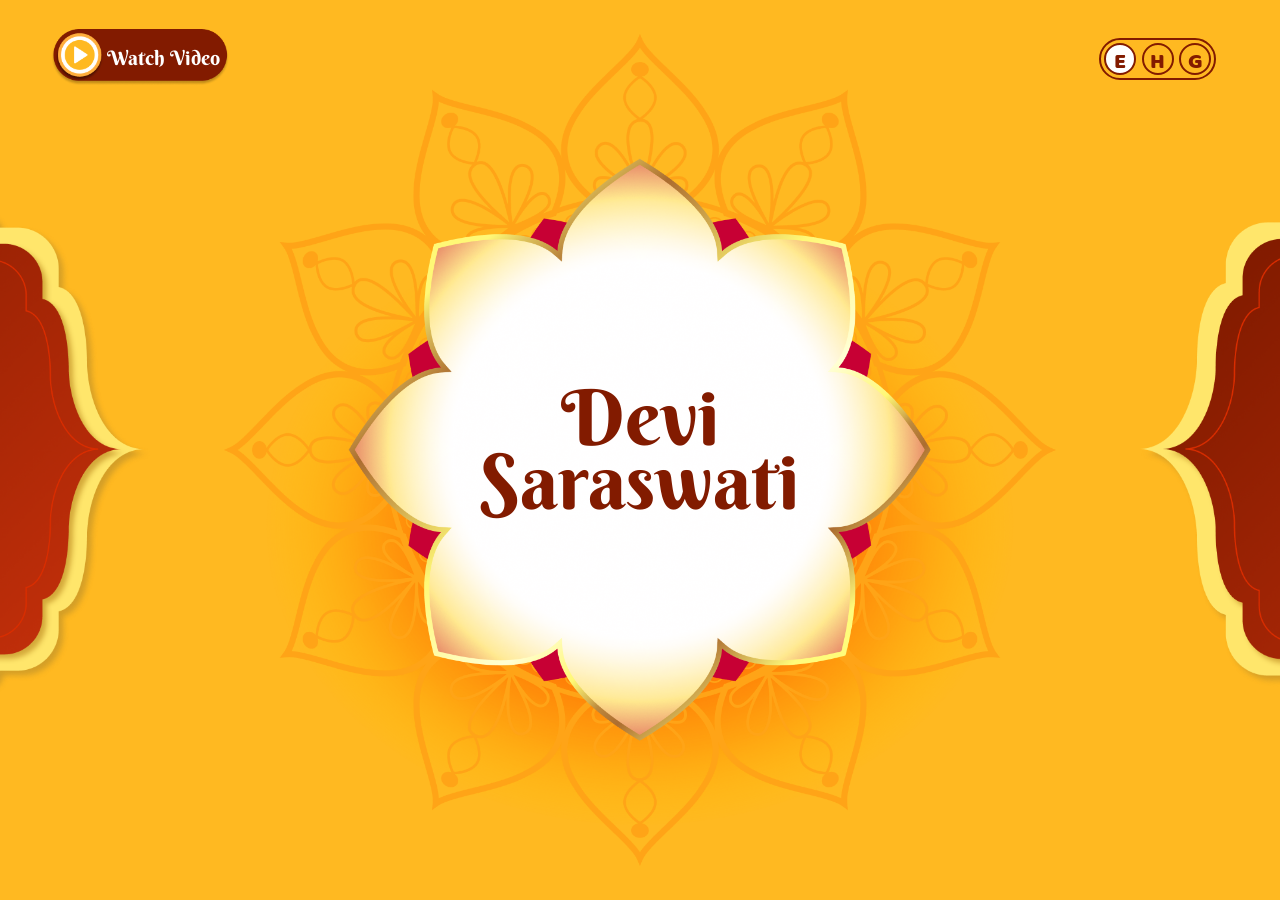
==== index.html @ 17d60171 "." ====
<!doctype html>
<html lang="en">
  <head>
    <meta charset="UTF-8" />

    <script>
      // Keep the completed entrance transition when returning to this page.
      // This runs before the page is drawn, so the transition does not flash
      // or restart while coming back from a topic page.
      const INDEX_TRANSITION_KEY =
        "deviSaraswatiIndexTransitionCompleted";

      if (
        localStorage.getItem(
          INDEX_TRANSITION_KEY,
        ) === "true"
      ) {
        document.documentElement.classList.add(
          "restore-index-transition",
        );
      }
    </script>

    <style>
      /* Show every entrance animation in its final state on a return visit. */
      .restore-index-transition *,
      .restore-index-transition *::before,
      .restore-index-transition *::after {
        animation-duration: 0.001s !important;
        animation-delay: -999s !important;
        transition-duration: 0s !important;
        transition-delay: 0s !important;
      }
    </style>

    <meta
      name="viewport"
      content="width=device-width, initial-scale=1.0"
    />

    <title data-lang-key="title"></title>

    <link
      rel="stylesheet"
      href="./assets/css/style.css"
    />
  </head>

  <body class="page-fade">
    <div class="page-content">
      <!-- Main video play button -->
      <div
        class="video-play-btn"
        id="videoPlayBtn"
      >
        <span data-lang-key="start"></span>
      </div>

      <!-- Home button -->
      <div class="home-button home-btn">
        <img
          src="./assets/images/home-btn.png"
          alt="Home"
        />
      </div>

      <!-- Page title -->
      
      <!-- Language buttons -->
      <div class="language-container">
        <div class="english-button active">
          E
        </div>

        <div class="hindi-button">
          H
        </div>

        <div class="gujrati-button">
          G
        </div>
      </div>

      <!-- Left decoration -->
      <div class="left-design">
        <img
          src="./assets/images/Group 1.png"
          alt=""
        />
      </div>

      <!-- Right decoration -->
      <div class="right-design">
        <img
          src="./assets/images/Group 2.png"
          alt=""
        />
      </div>

      <!-- Center content -->
      <div class="center">
        <div class="mandala">
          <img
            src="./assets/images/mandala.png"
            alt=""
          />
        </div>

        <div class="flower">
          <img
            src="./assets/images/design 1.png"
            alt=""
          />
        </div>

        <div class="shadow">
          <img
            src="./assets/images/shadow.png"
            alt=""
          />
        </div>

        <div class="devi-img">
          <img
            src="./assets/images/devi_ 1.png"
            alt="Devi Saraswati"
          />
        </div>

        <span data-lang-key="title"></span>
      </div>

      <!-- Topics -->
      <div class="topics">
        <a
          href="who-is-devi-saraswati.html?section=1"
          class="topic-1 topic"
        >
          <img
            src="./assets/images/Group 1321314345.png"
            alt=""
          />

          <span data-lang-key="topic-1"></span>
        </a>

        <a
          href="who-is-devi-saraswati.html?section=2"
          class="topic-2 topic"
        >
          <img
            src="./assets/images/Group 1321314345.png"
            alt=""
          />

          <span data-lang-key="topic-2"></span>
        </a>

        <a
          href="who-is-devi-saraswati.html?section=3"
          class="topic-3 topic"
        >
          <img
            src="./assets/images/Group 1321314345.png"
            alt=""
          />

          <span data-lang-key="topic-3"></span>
        </a>
      </div>
    </div>

    <!-- Video popup -->
    <div
      class="video-overlay"
      id="videoOverlay"
    >
      <div
        class="video-box"
        id="videoBox"
      >
        <!-- Close button -->
        <button
          class="close-video"
          id="closeVideo"
          type="button"
          aria-label="Close video"
        >
          <img
            src="./assets/images/close-btn.png"
            alt="Close"
          />
        </button>

        <!--
          MP4 is recommended because browsers may not
          properly support MKV files.

          Convert:
          He Sharde Maa.mkv
          into:
          He Sharde Maa.mp4
        -->
        <video
          id="popupVideo"
          loop
          preload="metadata"
          playsinline
          controls
        >
          <source
            src="./assets/videos/He Sharde Maa_.mp4"
          />

          Your browser does not support the video tag.
        </video>

        <!-- Video play/pause button -->
        <!-- <button
          class="custom-video-btn"
          id="customVideoBtn"
          type="button"
          aria-label="Play or pause video"
        >
          <img
            id="videoBtnIcon"
            src="./assets/images/video-pause-btn.png"
            alt="Play"
          />
        </button> -->
      </div>
    </div>

    <script src="./assets/js/app.js"></script>

    <script>
      // ===== Video Elements =====
      const popupVideo =
        document.getElementById("popupVideo");

      const customVideoBtn =
        document.getElementById(
          "customVideoBtn",
        );

      const videoBtnIcon =
        document.getElementById(
          "videoBtnIcon",
        );

      const videoBox =
        document.getElementById("videoBox");

      const videoOverlay =
        document.getElementById(
          "videoOverlay",
        );

      const closeVideo =
        document.getElementById("closeVideo");

      const videoPlayBtn =
        document.getElementById(
          "videoPlayBtn",
        );

      const playIcon =
        "./assets/images/video-pause-btn.png";

      // Note: seeking is no longer restricted.
      // The user can freely move both forward and
      // backward through the video.

      // ===== Audio Files =====
      const englishAudio = new Audio(
        "./assets/audio/Eng.mpeg",
      );

      const hindiAudio = new Audio(
        "./assets/audio/Hin.mpeg",
      );

      const gujratiAudio = new Audio(
        "./assets/audio/Guj.mpeg",
      );

      const videoPlayAudio = new Audio(
        "./assets/audio/transition/1.mp3",
      );

      const flowerAudio = new Audio(
        "./assets/audio/transition/5.mp3",
      );

      const topicAudio = new Audio(
        "./assets/audio/topic_home-btn_back-btn/3.mp3",
      );

      const homeAudio = new Audio(
        "./assets/audio/pop.mp3",
      );

      // ===== Other Elements =====
      const englishBtn =
        document.querySelector(
          ".english-button",
        );

      const hindiBtn =
        document.querySelector(
          ".hindi-button",
        );

      const gujratiBtn =
        document.querySelector(
          ".gujrati-button",
        );

      const flower =
        document.querySelector(".flower");

      const flowerSpan =
        document.querySelector(
          ".center > span",
        );

      const topicLinks =
        document.querySelectorAll(".topic");

      const homeBtn =
        document.querySelector(".home-btn");

      // Remember that this page's entrance transition has already run.
      // Topic-page navigation does not clear this value.
      localStorage.setItem(
        INDEX_TRANSITION_KEY,
        "true",
      );

      // ===== Play Audio =====
      function playAudio(audio) {
        if (!audio) return;

        audio.pause();
        audio.currentTime = 0;

        audio
          .play()
          .catch(function (error) {
            console.log(
              "Audio play failed:",
              error,
            );
          });
      }

      // ===== Update Video State =====
      function updateVideoState() {
        if (
          !popupVideo ||
          !videoBox ||
          !videoBtnIcon
        ) {
          return;
        }

        if (popupVideo.paused) {
          videoBtnIcon.src = playIcon;
          videoBtnIcon.alt = "Play";

          videoBox.classList.remove(
            "playing",
          );
        } else {
          videoBtnIcon.alt = "Pause";

          videoBox.classList.add(
            "playing",
          );
        }
      }

      // ===== Open and Play Video =====
      function openAndPlayVideo() {
        if (
          !popupVideo ||
          !videoOverlay ||
          !videoBox
        ) {
          return;
        }

        playAudio(videoPlayAudio);

        // Support both possible CSS class names.
        videoOverlay.classList.add("show");
        videoOverlay.classList.add("active");

        videoBox.classList.add("show");
        videoBox.classList.add("active");

        popupVideo
          .play()
          .then(function () {
            updateVideoState();
          })
          .catch(function (error) {
            console.log(
              "Video play failed:",
              error,
            );

            updateVideoState();
          });
      }

      // ===== Close Video Popup =====
      function closeVideoPopup() {
        if (
          !popupVideo ||
          !videoOverlay ||
          !videoBox
        ) {
          return;
        }

        popupVideo.pause();
        popupVideo.currentTime = 0;

        videoOverlay.classList.remove(
          "show",
        );

        videoOverlay.classList.remove(
          "active",
        );

        videoBox.classList.remove("show");
        videoBox.classList.remove(
          "active",
        );

        videoBox.classList.remove(
          "playing",
        );

        updateVideoState();
      }

      // ===== Main Video Button =====
      if (videoPlayBtn) {
        videoPlayBtn.addEventListener(
          "click",
          function (event) {
            event.preventDefault();

            // Prevent another handler in app.js
            // from immediately pausing the video.
            event.stopImmediatePropagation();

            openAndPlayVideo();
          },
          true,
        );
      }

      // ===== Custom Pause Button =====
      if (customVideoBtn) {
        customVideoBtn.addEventListener(
          "click",
          function (event) {
            event.preventDefault();

            // Prevent any other click handler from
            // playing the video again.
            event.stopImmediatePropagation();

            if (!popupVideo) return;

            popupVideo.pause();
            updateVideoState();
          },
          true,
        );
      }

      // ===== Video Events =====
      if (popupVideo) {
        // Clicking the playing video pauses it.
        popupVideo.addEventListener(
          "click",
          function () {
            if (!popupVideo.paused) {
              popupVideo.pause();
            }
          },
        );

        popupVideo.addEventListener(
          "play",
          updateVideoState,
        );

        popupVideo.addEventListener(
          "pause",
          updateVideoState,
        );

        popupVideo.addEventListener(
          "ended",
          updateVideoState,
        );

        popupVideo.addEventListener(
          "error",
          function () {
            console.error(
              "The video could not be loaded. Check the file path and video format.",
            );
          },
        );
      }

      // ===== Close Video Button =====
      if (closeVideo) {
        closeVideo.addEventListener(
          "click",
          function (event) {
            event.preventDefault();
            event.stopPropagation();

            closeVideoPopup();
          },
        );
      }

      // Close the popup by clicking outside
      // the video box.
      if (videoOverlay) {
        videoOverlay.addEventListener(
          "click",
          function (event) {
            if (
              event.target === videoOverlay
            ) {
              closeVideoPopup();
            }
          },
        );
      }

      // ===== Language Audio =====
      if (englishBtn) {
        englishBtn.addEventListener(
          "click",
          function () {
            playAudio(englishAudio);
          },
        );
      }

      if (hindiBtn) {
        hindiBtn.addEventListener(
          "click",
          function () {
            playAudio(hindiAudio);
          },
        );
      }

      if (gujratiBtn) {
        gujratiBtn.addEventListener(
          "click",
          function () {
            playAudio(gujratiAudio);
          },
        );
      }

      // ===== Flower Audio =====
      if (flower) {
        flower.style.cursor = "pointer";

        flower.addEventListener(
          "click",
          function () {
            playAudio(flowerAudio);
          },
        );
      }

      if (flowerSpan) {
        flowerSpan.style.cursor =
          "pointer";

        flowerSpan.addEventListener(
          "click",
          function () {
            playAudio(flowerAudio);
          },
        );
      }

      // ===== Home Button =====
      if (homeBtn) {
        homeBtn.style.cursor = "pointer";

        homeBtn.addEventListener(
          "click",
          function (event) {
            event.preventDefault();

            // Only this page's home button resets the saved transition.
            localStorage.removeItem(
              INDEX_TRANSITION_KEY,
            );

            playAudio(homeAudio);

            setTimeout(function () {
              window.location.href =
                "index.html";
            }, 500);
          },
        );
      }

      // ===== Topic Links =====
      topicLinks.forEach(function (topic) {
        topic.addEventListener(
          "click",
          function (event) {
            event.preventDefault();

            const pageLink =
              topic.getAttribute("href");

            playAudio(topicAudio);

            setTimeout(function () {
              window.location.href =
                pageLink;
            }, 800);
          },
        );
      });

      updateVideoState();
    </script>
  </body>
</html>
---- assets/css/style.css ----
@font-face {
  font-family: "BalooRegular";
  src: url("../../fonts/Baloo Regular 400.ttf") format("truetype");
  font-weight: 400;
  font-style: normal;
  font-display: swap;
}

@font-face {
  font-family: "BerkshireSwash";
  src: url("../../fonts/BerkshireSwash-Regular.ttf") format("truetype");
  font-weight: 400;
  font-style: normal;
}

@font-face {
  font-family: "ITFDevanagari";
  src: url("../../fonts/ITFDevanagari.ttc") format("truetype");
  font-weight: 700!important;
  font-style: normal;
  font-display: swap;
}

@font-face {
  font-family: "NotoSansGujaratiRegular";
  src: url("../../fonts/NotoSansGujarati-Regular.ttf") format("truetype");
  font-weight: 700!important;
  font-style: normal;
  font-display: swap;
}

body[data-lang="hi"] {
  font-family: "ITFDevanagari"!important;
  font-weight: 700;
}

body[data-lang="gu"] {
  font-family: "NotoSansGujaratiRegular"!important;
  font-weight: 700;
}

*::before,
*::after {
  box-sizing: border-box;
  margin: 0;
  padding: 0;
}

html,
body {
  margin: 0;
  padding: 0;
  width: 100%;
  height: 100%;

}

body {
  width: 100vw !important;
  height: 100%;
  background-image: url("../images/background.png");
  background-size: cover;
  background-repeat: no-repeat;
  background-position: center;
  background-attachment: fixed;
  overflow-x: hidden;
}

.video-play-btn {
  position: fixed;
  top: 2vw;
  left: 4vw;
  width: 14vw;
  height: 5vw;
  display: flex;
  align-items: center;
  justify-content: space-around;
  background-color: transparent;
background-image: url("./../images/watch.png");
background-position: center;
background-repeat: no-repeat;
background-size: contain;
  cursor: pointer;
  pointer-events: auto;
  z-index: 1000;
  opacity: 1;
  transition: opacity 1.2s ease;
  gap:1vw;
}

.video-play-btn span {
  font-weight: 400;
  font-family: "BerkshireSwash";
  color: #ffffff;
  font-size: 1.6vw;
  text-align: center;
  width: 100%;
  text-align: end;
  padding-right: 0.8vw;
}

body[data-lang="hi"] .video-play-btn span{
  font-size: 2vw!important;
}


.page-content {
  /* position: relative; */
  width: 100vw;
  height: 55vw;
  transition: filter 0.4s ease;
  overflow-x: hidden;
}

.page-content.blur {
  filter: blur(0.4vw);
}

/* overlay */
.video-overlay {
  position: fixed;
  inset: 0;
  background: rgba(0, 0, 0, 0.35);
  display: flex;
  justify-content: center;
  align-items: center;
  opacity: 0;
  visibility: hidden;
  transition: opacity 0.35s ease, visibility 0.35s ease;
  z-index: 999;
}

.video-overlay.show {
  opacity: 1;
  visibility: visible;
}

.video-box {
  position: relative;
  width: 65vw;
  max-width: 90vw;
  border-radius: 1vw;
  overflow: visible;
  transform: scale(0.8);
  transition: transform 0.35s ease;
  background: transparent;
  border-radius: 2vw;
}

.video-overlay.show .video-box {
  transform: scale(1);
}

.video-box video {
  width: 100%;
  height: auto;
  display: block;
  border-radius: 2vw;
  border: 0.3vw solid #821B00;
}

#popupVideo {
  display: block;
  width: 100%;
  height: auto;
  cursor: pointer;
}

.custom-video-btn {
  position: absolute;
  left: 50%;
  top: 50%;
  transform: translate(-50%, -50%);
  z-index: 20;
  border: none;
  background: transparent;
  padding: 0;
  cursor: pointer;
  opacity: 1;
  visibility: visible;
  pointer-events: auto;
  transition: opacity 0.25s ease, transform 0.2s ease, visibility 0.25s ease;
}

.custom-video-btn img {
  display: block;
  width: 4vw;
  height: 4vw;
  object-fit: contain;
}

.custom-video-btn:hover {
  transform: translate(-50%, -50%) scale(1.08);
}

/* when playing, hide the button */
.video-box.playing .custom-video-btn {
  opacity: 0;
  visibility: hidden;
  pointer-events: none;
}

.close-video {
  position: absolute;
  top: 0;
  right: -4vw;
  width: 2.8vw;
  height: 2.8vw;
  display: flex;
  align-items: center;
  justify-content: center;
  border: none;
  border-radius: 50vw;
  background: #821B00;
  cursor: pointer;
  z-index: 10;
}

.close-video img {
  width: 40%;
  object-fit: contain;
  display: block;
}

.home-btn {
  position: fixed;
  top: 3vw;
  left: 4vw;
  width: 3.5vw;
  z-index: 2;
  opacity: 0;
  transition: opacity 0.2s ease, transform 0.2s ease;
}

.home-btn:hover {
  opacity: 1;
  transform: scale(1.15);
}

.home-btn img {
  width: 100%;
}

.page-content.design-animate .video-play-btn,
.page-content.restored-stage-1 .video-play-btn,
.page-content.restored-stage-2 .video-play-btn {
  opacity: 0;
  pointer-events: none;
}

.page-content.design-animate .home-btn,
.page-content.restored-stage-1 .home-btn,
.page-content.restored-stage-2 .home-btn {
  opacity: 1;
}

.page-title {
  position: absolute;
  width: 35vw;
  height: auto;
  z-index: 10000;
  top: 2.5vw;
  left: 50%;
  transform: translate(-50%, 3%);
  opacity: 0;
  transition: opacity 3s ease;
}

.page-title img {
  width: 100%;
  object-fit: contain;
}

.page-title span {
  position: fixed;
  top: 40%;
  left: 50%;
  transform: translate(-50%, -50%);
  width: 40vw;
  text-align: center;
  font-size: 2vw;
  color: #821B00;
  font-weight: 700;
  font-family: "BerkshireSwash";
}


body[data-lang="gu"] .page-title span {
  font-size: 1.7vw!important;
    font-family: "NotoSansGujaratiRegular"!important;
    font-weight: bolder!important;
}

body[data-lang="hi"] .page-title span{
   font-size: 2vw!important;
    font-family:"NotoSansGujaratiRegular"!important;
    font-weight: bolder!important;
}


body[data-lang="gu"] .inner-container .swiper-content{
    font-family: "NotoSansGujaratiRegular"!important;
  font-size: 2.5vw!important;
  font-weight: bolder!important;
}

/* Hindi translated text */
body[data-lang="hi"] [data-lang-key],
body[data-lang="hi"] .page-title span,
body[data-lang="hi"] .center span,
body[data-lang="hi"] .topic span,
body[data-lang="hi"] .video-play-btn span,
body[data-lang="hi"] .pranam-link span {
  font-family: "ITFDevanagari", sans-serif !important;
  font-weight: 700;
}

/* Gujarati translated text */
body[data-lang="gu"] [data-lang-key],
body[data-lang="gu"] .page-title span,
body[data-lang="gu"] .center span,
body[data-lang="gu"] .topic span,
body[data-lang="gu"] .video-play-btn span,
body[data-lang="gu"] .pranam-link span {
  font-family: "NotoSansGujarati", sans-serif !important;
  font-weight: 400;
}

body[data-lang="gu"] .center span{
  line-height: 8vw!important;
  font-size: 5vw!important;
  white-space:nowrap;
  font-weight: bolder!important;
}

body[data-lang="hi"] .center span{
  line-height: 8vw!important;
}


.page-content.design-animate .page-title,
.page-content.restored-stage-1 .page-title,
.page-content.restored-stage-2 .page-title {
  opacity: 1;
}

.language-container {
  position: fixed;
  top: 3vw;
  right: 5vw;
  display: flex;
  width: 8.4vw;
  padding: 0.2vw;
  height: auto;
  justify-content: space-between;
  align-items: center;
  font-family: "BalooRegular";
  border: 0.2vw solid #821B00;
  border-radius: 50vw;
  pointer-events: auto;
  z-index: 1000;
}

.language-container div {
  width: 2.2vw;
  height: 2.2vw;
  font-size: 1.7vw;
  text-align: center;
  border: 0.2vw solid #821B00;
  background: transparent;
  color: #821B00;
  cursor: pointer;

  border-radius: 50%;
  font-family: "BalooRegular", sans-serif;
  background: radial-gradient(circle at center, white 50%, transparent 51%);
  background-size: 0% 0%;
  background-repeat: no-repeat;
  background-position: center;

  transition: background-size 0.35s ease;
}

.language-container div:hover {
  background-size: 200% 200%;
}

.language-container div.active {
  background-size: 200% 200%;
}

.left-design,
.right-design {
  position: absolute;
  top: 50%;
  width: 20vw;
  height: auto;
  transform: translateY(-50%);
  transition: transform 1.2s ease;
  transform-origin: center center;
}

.page-content.design-animate .left-design,
.page-content.restored-stage-1 .left-design,
.page-content.restored-stage-2 .left-design {
  transform: translateY(-50%) translateX(-15vw);
}

.page-content.design-animate .right-design,
.page-content.restored-stage-1 .right-design {
  transform: translateY(-50%) translateX(15vw);
}

.page-content.topic-show .right-design,
.page-content.restored-stage-2 .right-design {
  transform: translateY(-50%) translateX(0);
}


.right-design {
  right: 0vw;
}

.left-design {
  left: 0vw;
}

.right-design img,
.left-design img {
  width: 100%;
  display: block;
}

.center,
.center * {
  cursor: pointer;
}

.center {
  width: 65vw;
  height: 100%;
  position: absolute;
  top: 50%;
  left: 50%;
  transform: translate(-50%, -50%) scale(1);
  transition: left 1.2s ease, transform 1.2s ease;
}

.page-content.topic-show .center,
.page-content.restored-stage-2 .center {
  left: 25%;
  top: 50%;
  transform: translate(-50%, -50%) scale(0.7);
}

.mandala {
  width: 100%;
  height: auto;
  position: relative;
  top: 50%;
  left: 50%;
  transform: translate(-50%, -50%);
  z-index: 20;
}

.mandala img {
  width: 100%;
  height: auto;
  display: block;
  object-fit: contain;
  transition: transform 2s ease;
  transform-origin: center center;
}

.flower {
  position: absolute;
  top: 50%;
  left: 50%;
  width: 70%;
  transform: translate(-50%, -50%);
  cursor: pointer !important;
  z-index: 25;
}

.flower img {
  width: 100%;
  height: auto;
  display: block;
  transition: transform 2s ease;
  transform-origin: center center;
  cursor: pointer;
}

.shadow {
  position: absolute;
  width: 90%;
  top: 55%;
  left: 50%;
  transform: translate(-50%, -45%);
  z-index: 1;
}

.shadow img {
  width: 100%;
}

.center span {
  position: absolute;
  top: 50%;
  left: 50%;
  transform: translate(-50%, -50%);
  width: 26vw;
  min-height: 8vw;
  display: flex;
  align-items: center;
  justify-content: center;
  font-size: 6vw;
  text-align: center;
  line-height: 5vw;
  color: #821B00;
  font-weight: 700;
  font-family: "BerkshireSwash";
  transition: opacity 1.2s ease;
  cursor: pointer;
  pointer-events: auto;
  z-index: 30;
}

.devi-img {
  position: absolute;
  top: 50%;
  left: 50%;
  width: 38%;
  transform: translate(-50%, -50%);
  opacity: 0;
  transition: opacity 1.2s ease;
  z-index: 30;
  pointer-events: none;
}

.devi-img img {
  width: 100%;
  height: auto;
  display: block;
}

.center.animate,
.center.restored-stage-1 {
  transform: translate(-50%, -50%) scale(1.4);
}

.center.animate .mandala img,
.center.restored-stage-1 .mandala img {
  transform: rotate(-180deg);
}

.center.animate .flower img,
.center.restored-stage-1 .flower img {
  transform: rotate(180deg);
}

.center.animate span,
.center.restored-stage-1 span {
  opacity: 0;
  pointer-events: none;
}

.center.animate .devi-img,
.center.restored-stage-1 .devi-img {
  opacity: 1;
}

.topics {
  position: absolute;
  top: 50%;
  right: 6%;
  transform: translateY(-50%);
  width: 50vw;
  height: 42vw;
  pointer-events: none;   /* new — let clicks fall through to .center by default */
}

.topic {
  opacity: 0;
  position: fixed;
  width: 20vw;
  height: auto;
  transform: scale(1);
  transition: transform 1s ease-out, opacity 1s ease-out;
  cursor: pointer;
  pointer-events: auto;
}

.page-content.topic-show .topics,
.page-content.restored-stage-2 .topics {
  pointer-events: auto;   /* new — re-enable once topics are shown */
}


.page-content.topic-show .topic:hover,
.page-content.restored-stage-2 .topic:hover {
  transform: translateX(0) scale(1.15);
}

.topic img {
  width: 100%;
  object-fit: contain;
  display: block;

}

.topic-1 {
  top: -2%;
  right: 5%;
}

.topic-2 {
  right: 40%;
  top: 27%;
}

.topic-3 {
  top: 54%;
  right: 5%;
}


.topic span {
  color: white;
  font-weight: 700;
  font-family: "BerkshireSwash";
  font-size: 1.8vw;
  width: 10vw;
  position: absolute;
  top: 50%;
  right: 0%;
  transform: translate(-50%, -50%);
  text-align: center;
}

body[data-lang="gu"] .topic span{
  font-size: 1.5vw!important;
  line-height: 2.4vw!important;
}



.page-content.topic-show .right-design {
  transform: translateX(0) translateY(-50%);
}


/* =========================================
   Restore state without replaying animation
   ========================================= */

html.restoring-state *,
html.restoring-state *::before,
html.restoring-state *::after {
  animation: none !important;
  transition: none !important;
}

/* first stage final state */
.center.restored-stage-1 {
  transform: translate(-50%, -50%) scale(1.4);
}

.center.restored-stage-1 .mandala img {
  transform: rotate(-180deg);
}

.center.restored-stage-1 .flower img {
  transform: rotate(180deg);
}

.center.restored-stage-1 span {
  opacity: 0;
  pointer-events: none;
}

.center.restored-stage-1 .devi-img {
  opacity: 1;
}

/* second stage final state */
.page-content.restored-stage-2 .center {
  left: 25%;
  top: 50%;
  transform: translate(-50%, -50%) scale(0.7);
}

.page-content.restored-stage-2 .right-design {
  transform: translateY(-50%) translateX(0);
}

.page-content.restored-stage-2 .topic {
  opacity: 1;
  transform: translateX(0);
}

/* first stage layout state which should persist too */
.page-content.restored-stage-1 .video-play-btn {
  opacity: 0;
  pointer-events: none;
}

.page-content.restored-stage-1 .home-btn {
  opacity: 1;
}

.page-content.restored-stage-1 .page-title {
  opacity: 1;
}

.page-content.restored-stage-1 .left-design {
  transform: translateY(-50%) translateX(-15vw);
}

.page-content.restored-stage-1 .right-design {
  transform: translateY(-50%) translateX(15vw);
}

/* if second stage is active, override right side back to origin */
.page-content.restored-stage-2 .right-design {
  transform: translateY(-50%) translateX(0);
}

.container {
  position: relative;
  width: 100%;
  padding: 1vw;
  height: 50vw;
  position: relative;
  display: flex;
}

.left-container,
.right-container {
  position: relative;
  width: 50%;
  height: auto;
}

.right-container {
  display: flex;
  align-items: center;
  padding: 1vw;
}

.left-inner-container {
  width: 90%;
}

.left-container .mandala-img {
  width: 100%;
  height: auto;
  object-fit: contain;
  position: absolute;
  top: 50%;
  left: 50%;
  transform: translate(-50%, -50%);
}

.left-container .mandala-shadow {
  margin-top: 13vw;
  margin-left: 2vw;
  width: 100%;
  object-fit: contain;
  z-index: 5;
}

.gif-box {
  position: absolute;
  top: 50%;
  left: 50%;
  transform: translate(-50%, -50%);
  width: 50vw;
  height: auto;
  margin-left: 1vw;
}

.gif-frame {
  position: relative;
  display: block;
  width: 100%;
  height: auto;
  z-index: 2;
  pointer-events: none;
}

.left-container .mask {
  position: absolute;
  top: 50%;
  left: 55%;
  width: 60%;
  height: 100%;
  transform: translate(-63%, -50%);
  z-index: 20;
  overflow: hidden;

  -webkit-mask-image: url("../images/mask-box.png");
  -webkit-mask-repeat: no-repeat;
  -webkit-mask-position: center;
  -webkit-mask-size: contain;

  mask-image: url("../images/mask-box.png");
  mask-repeat: no-repeat;
  mask-position: center;
  mask-size: contain;
}

.mask-image {
  position: absolute;
  top: 50%;
  left: 50%;
  width: 100%;
  height: 100%;
  object-fit: contain;
  transform: translate(-50%, -50%);
  z-index: 4;
  display: block;
}

.prev-btn {
  position: absolute;
  bottom: 5%;
  left: 46%;
  transform: translateX(-50%);
  width: 2.5vw;
  height: 2.5vw;
  border-radius: 50%;
  background-color: #821B00;
  display: flex;
  justify-content: center;
  align-items: center;
  transform: scale(0.8);
  transition: transform 0.35s ease;
}

.prev-btn img {
  width: 50%;
  object-fit: contain;
  display: block;
}

.prev-btn:hover {
  background-color: white;
  transform: scale(1.01);
}

.inner-container {
  width: 80%;
  height: auto;
  display: flex;
  flex-direction: column;
}

.inner-container img {
  width: 40%;
  display: block;
  margin: 0 auto;
}

.inner-container .swiper-content {
  width: 65%;
  display: block !important;
  margin: 0 auto;
  padding: 1.5vw;
  font-family: "BerkshireSwash";
  font-size: 2.5vw;
  line-height: 3.5vw;
  text-align: center;
  color: #821B00;
  overflow: hidden;
  transition: height 0.5s ease;
  height: auto;
}

.inner-container .swiper-content.content-animate {
  animation: contentFade 0.4s ease;
}

@keyframes contentFade {
  from {
    opacity: 0;
    transform: translateY(0.8vw);
  }

  to {
    opacity: 1;
    transform: translateY(0);
  }
}

.navigation-btn {
  position: absolute;
  top: 50%;
  right: -20%;
  transform: translateY(-50%);
  width: 40%;
  height: 10vw;
  display: flex;
  flex-direction: column;
  justify-content: space-between;
}

.navigation-btn .next-btn-1,
.navigation-btn .prev-btn-1 {
  width: 2.5vw;
  height: 2.5vw;
  background-color: #821B00;
  display: flex;
  justify-content: center;
  border-radius: 50vw;
}

.next-btn-1 {
  opacity: 1;
  visibility: visible;
  pointer-events: auto;
  transition:
    opacity 0.3s ease,
    visibility 0.3s ease;
}

.next-btn-1.hide {
  opacity: 0;
  visibility: hidden;
  pointer-events: none;
}

.next-btn-1 img,
.prev-btn-1 img {
  width: 30%;
  height: auto;
  object-fit: contain;
}

.next-btn-1:hover,
.prev-btn-1:hover {
  background-color: white;
}

.back-btn {
  position: absolute;
  top: 4%;
  left: 4%;
  width: 3vw;
  height: 3vw;
  border-radius: 50vw;
  background-color: #821B00;
  display: flex;
  justify-content: center;
  align-items: center;
  transform: scale(1);
  transition: transform 0.2s ease, background-color 0.2s ease;
  cursor: pointer;
  z-index: 2000;
  pointer-events: auto;
}

.back-btn img {
  width: 50%;
  object-fit: contain;
  display: block;
  pointer-events: none;
}

.back-btn:hover {
  transform: scale(1.1);
  background-color: white;
}

.wheel {
  position: absolute;
  width: 45vw;
  height: auto;
  top: 50%;
  transform: translateY(-50%);
}

.wheel img {
  width: 100%;
}

.left-wheel {
  left: -24%;
}

.right-wheel {
  right: -24%;
}

.pranam-container {
  position: absolute;
  width: 45vw;
  height: auto;
  top: 50% !important;
  left: 50% !important;
  transform: translate(-50%, -50%);
}

.pranam-container>.pranam-img {
  position: relative;
  width: 85%;
  height: auto;
  display: block;
  margin-left: auto;
  margin-right: auto;
  margin-top: 5vw;
}

.pranam-container>.pranam-img>img {
  width: 100%;
}

.pranam-video{
  position: absolute;
  left: 51%;
  top: 48.5%;
  transform: translate(-50%,-50%);
  width: 28vw;
  height: 28vw;
  border-radius: 50%;
  background-color: white;
}

.pranam-video video{
  width: 100%;
  height: 100%;
  border-radius: 50%;
  object-fit: cover;
}

.pranam-img span {
  z-index: 15;
  position: absolute;
  top: 0%;
  left: 50%;
  font-size: 3.4vw;
  transform: translateX(-50%);
  font-family: "BalooRegular";
  color: #821b00;
}

.pranam-container .home-btn-1 {
  position: absolute;
  top: 88%;
  left: 35%;
  transform: translateX(-50%);
  width: 15vw;
  height: auto;
  transform: scale(1);
  transition: transform 0.2s ease;
}

.home-btn-1:hover {
  transform: scale(1.2);
}

.pranam-container .home-btn-1 img {
  width: 100%;
}

.home-btn-1 span {
  z-index: 15;
  position: absolute;
  top: 45%;
  left: 38%;
  font-size: 2.5vw;
  transform: translateY(-50%);
  font-family: "BalooRegular";
  color: #821b00;
}

body.page-fade {
  opacity: 0;
  animation: pageFadeIn 1s ease forwards;
}

body.page-fade.page-exit {
  animation: pageFadeOut 0.30s ease forwards;
}

@keyframes pageFadeIn {
  from {
    opacity: 0;
  }

  to {
    opacity: 1;
  }
}

@keyframes pageFadeOut {
  from {
    opacity: 1;
  }

  to {
    opacity: 0;
  }
}

/* =========================================
   Restore saved transition without replaying
   ========================================= */

html.restoring-state *,
html.restoring-state *::before,
html.restoring-state *::after {
  animation: none !important;
  transition: none !important;
}

/* Prevent page fade animation when returning */
html.restored-page-state body.page-fade {
  opacity: 1 !important;
  animation: none !important;
}

/* Stage 1: main design transition completed */
.page-content.restored-stage-1 .video-play-btn {
  opacity: 0;
  pointer-events: none;
}

.page-content.restored-stage-1 .home-btn {
  opacity: 1;
  pointer-events: auto;
}

.page-content.restored-stage-1 .page-title {
  opacity: 1;
}

.page-content.restored-stage-1 .left-design {
  transform: translateY(-50%) translateX(-15vw);
}

.page-content.restored-stage-1 .right-design {
  transform: translateY(-50%) translateX(15vw);
}

.center.restored-stage-1 {
  transform: translate(-50%, -50%) scale(1.4);
}

.center.restored-stage-1 .mandala img {
  transform: rotate(-180deg);
}

.center.restored-stage-1 .flower img {
  transform: rotate(180deg);
}

.center.restored-stage-1 span {
  opacity: 0;
  pointer-events: none;
}

.center.restored-stage-1 .devi-img {
  opacity: 1;
}

/* Stage 2: topics displayed */
.page-content.restored-stage-2 .center {
  left: 25%;
  top: 50%;
  transform: translate(-50%, -50%) scale(0.7);
}

.page-content.restored-stage-2 .right-design {
  transform: translateY(-50%) translateX(0);
}

.page-content.restored-stage-2 .topics {
  pointer-events: auto;
}

.page-content.restored-stage-2 .topic {
  opacity: 1;
  transform: translateX(0);
  pointer-events: auto;
}

.page-content.restored-stage-2 .topic:hover {
  transform: translateX(0) scale(1.15);
}
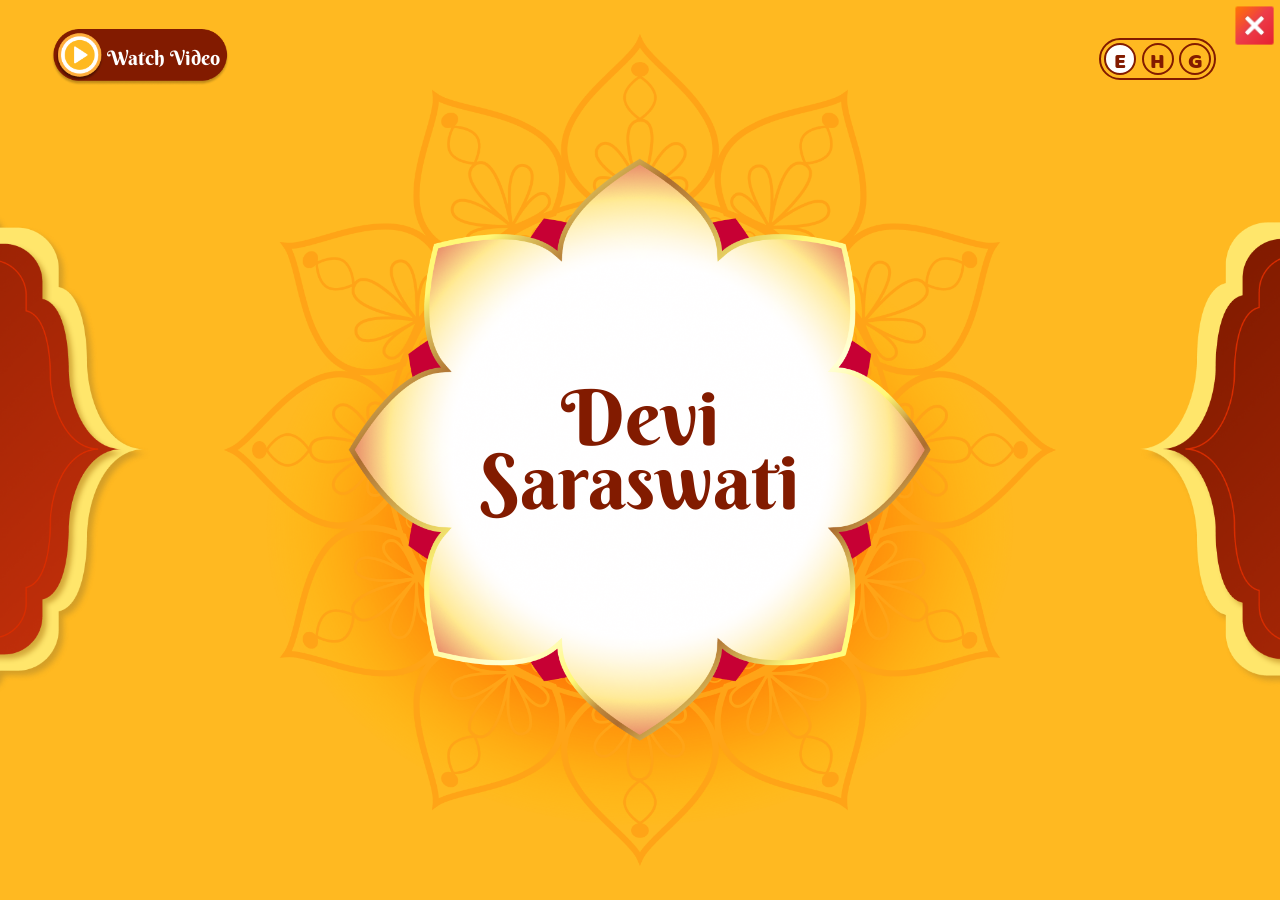
==== commit 1786e32f: "." ====
--- a/index.html
+++ b/index.html
@@ -44,6 +44,384 @@
       rel="stylesheet"
       href="./assets/css/style.css"
     />
+
+    <!-- Icons for the custom video controls -->
+    <link
+      rel="stylesheet"
+      href="./fontawesome/css/all.min.css"
+    />
+
+    <style>
+      /* =========================================
+         PLAY VIDEO BUTTON
+         Moved here from assets/css/style.css.
+         The background-image path is now relative to
+         this file, not to the css folder.
+         ========================================= */
+      .video-play-btn {
+        position: fixed;
+        top: 2vw;
+        left: 4vw;
+        width: 14vw;
+        height: 5vw;
+        display: flex;
+        align-items: center;
+        justify-content: space-around;
+        background-color: transparent;
+        background-image: url("./assets/images/watch.png");
+        background-position: center;
+        background-repeat: no-repeat;
+        background-size: contain;
+        cursor: pointer;
+        pointer-events: auto;
+        z-index: 1000;
+        opacity: 1;
+        transition: opacity 1.2s ease;
+        gap: 1vw;
+      }
+
+      .video-play-btn span {
+        font-weight: 400;
+        font-family: "BerkshireSwash";
+        color: #ffffff;
+        font-size: 1.6vw;
+        text-align: center;
+        width: 100%;
+        text-align: end;
+        padding-right: 0.8vw;
+      }
+
+      /* Hidden once the entrance transition has run. */
+      .page-content.design-animate .video-play-btn,
+      .page-content.restored-stage-1 .video-play-btn,
+      .page-content.restored-stage-2 .video-play-btn {
+        opacity: 0;
+        pointer-events: none;
+      }
+
+      /* Hindi label */
+      body[data-lang="hi"] .video-play-btn span {
+        font-family: "ITFDevanagari", sans-serif !important;
+        font-weight: 700;
+        font-size: 2vw !important;
+      }
+
+      /* Gujarati label */
+      body[data-lang="gu"] .video-play-btn span {
+        font-family: "NotoSansGujarati", sans-serif !important;
+        font-weight: 400;
+      }
+
+      /* =========================================
+         CUSTOM VIDEO PLAYER
+         Change --player-accent to restyle in one place.
+         ========================================= */
+      :root {
+        --player-accent: #ffe137;
+        --player-accent-ink: #222222;
+      }
+
+      /* Blur the page behind the open popup. */
+      body.video-open .page-content {
+        filter: blur(0.5vw);
+        pointer-events: none;
+        user-select: none;
+      }
+
+      .video-frame {
+        position: relative;
+        width: 100%;
+        height: 100%;
+        border-radius: 0.9vw;
+        overflow: hidden;
+        background: #000;
+      }
+
+      .popup-video {
+        width: 100%;
+        height: 100%;
+        display: block;
+        object-fit: cover;
+        background: #000;
+      }
+
+      /* ---------- Center play button ---------- */
+      .video-center-play {
+        position: absolute;
+        left: 50%;
+        top: 50%;
+        width: 6vw;
+        min-width: 6vw;
+        max-width: 6vw;
+        height: 6vw;
+        border: 0.22vw solid rgba(255, 255, 255, 0.8);
+        border-radius: 50%;
+        background: rgba(0, 0, 0, 0.35);
+        color: var(--player-accent);
+        font-size: 2.2vw;
+        display: flex;
+        align-items: center;
+        justify-content: center;
+        cursor: pointer;
+        transform: translate(-50%, -50%) scale(1);
+        z-index: 4;
+        transition:
+          opacity 0.25s ease,
+          transform 0.25s ease,
+          background 0.25s ease;
+      }
+
+      .video-center-play i {
+        width: 2.2vw;
+        min-width: 2.2vw;
+        max-width: 2.2vw;
+        display: flex;
+        align-items: center;
+        justify-content: center;
+        flex: 0 0 auto;
+      }
+
+      .video-center-play.hide {
+        opacity: 0;
+        pointer-events: none;
+        transform: translate(-50%, -50%) scale(0.8);
+      }
+
+      .video-center-play:hover {
+        background: rgba(0, 0, 0, 0.55);
+        transform: translate(-50%, -50%) scale(1.08);
+      }
+
+      /* ---------- Skip toasts ---------- */
+      .seek-toast {
+        position: absolute;
+        top: 50%;
+        transform: translateY(-50%);
+        padding: 0.6vw 1.1vw;
+        border-radius: 0.6vw;
+        background: rgba(0, 0, 0, 0.55);
+        color: var(--player-accent);
+        font-size: 1.1vw;
+        font-weight: 700;
+        font-family: Arial, sans-serif;
+        opacity: 0;
+        pointer-events: none;
+        z-index: 6;
+        transition: opacity 0.2s ease;
+      }
+
+      .seek-toast.show {
+        opacity: 1;
+      }
+
+      .seek-toast.backward {
+        left: 8%;
+      }
+
+      .seek-toast.forward {
+        right: 8%;
+      }
+
+      /* ---------- Control bar ---------- */
+      .custom-controls {
+        position: absolute;
+        left: 0;
+        right: 0;
+        bottom: 0;
+        z-index: 5;
+        padding: 1vw;
+        display: flex;
+        flex-direction: column;
+        gap: 0.75vw;
+        background: linear-gradient(
+          to top,
+          rgba(0, 0, 0, 0.82),
+          rgba(0, 0, 0, 0.45),
+          rgba(0, 0, 0, 0)
+        );
+        opacity: 1;
+        transition: opacity 0.25s ease;
+      }
+
+      .video-frame.controls-hidden .custom-controls {
+        opacity: 0;
+        pointer-events: none;
+      }
+
+      .progress-wrap {
+        width: 100%;
+        display: flex;
+        align-items: center;
+        padding: 0.4vw 0;
+        cursor: pointer;
+      }
+
+      /* Free seeking in both directions. */
+      .video-progress {
+        width: 100%;
+        appearance: none;
+        -webkit-appearance: none;
+        height: 0.45vw;
+        border-radius: 5vw;
+        background: rgba(255, 255, 255, 0.35);
+        cursor: pointer;
+        overflow: hidden;
+        pointer-events: auto;
+        transition: height 0.2s ease;
+      }
+
+      .progress-wrap:hover .video-progress {
+        height: 0.65vw;
+      }
+
+      .video-progress::-webkit-slider-thumb {
+        appearance: none;
+        -webkit-appearance: none;
+        width: 1vw;
+        height: 1vw;
+        border-radius: 50%;
+        background: var(--player-accent);
+        box-shadow: -70vw 0 0 69.6vw var(--player-accent);
+        cursor: pointer;
+      }
+
+      .video-progress::-moz-range-thumb {
+        width: 1vw;
+        height: 1vw;
+        border: none;
+        border-radius: 50%;
+        background: var(--player-accent);
+        cursor: pointer;
+      }
+
+      .video-progress::-moz-range-progress {
+        height: 0.45vw;
+        border-radius: 5vw;
+        background: var(--player-accent);
+      }
+
+      .control-row {
+        width: 100%;
+        display: flex;
+        align-items: center;
+        justify-content: space-between;
+        gap: 1vw;
+      }
+
+      .control-left,
+      .control-right {
+        display: flex;
+        align-items: center;
+        gap: 0.8vw;
+      }
+
+      .control-btn {
+        width: 2.8vw;
+        min-width: 2.8vw;
+        max-width: 2.8vw;
+        height: 2.8vw;
+        border: none;
+        border-radius: 50%;
+        background: rgba(255, 255, 255, 0.18);
+        color: #ffffff;
+        font-size: 1.2vw;
+        display: flex;
+        align-items: center;
+        justify-content: center;
+        cursor: pointer;
+        transition:
+          background 0.25s ease,
+          color 0.25s ease,
+          transform 0.25s ease;
+      }
+
+      .control-btn i {
+        width: 1.4vw;
+        min-width: 1.4vw;
+        max-width: 1.4vw;
+        display: flex;
+        align-items: center;
+        justify-content: center;
+        flex: 0 0 auto;
+      }
+
+      .control-btn:hover {
+        background: var(--player-accent);
+        color: var(--player-accent-ink);
+        transform: scale(1.08);
+      }
+
+      .control-btn:focus-visible,
+      .video-center-play:focus-visible {
+        outline: 0.2vw solid var(--player-accent);
+        outline-offset: 0.2vw;
+      }
+
+      .time-text {
+        color: #ffffff;
+        font-size: 1.05vw;
+        font-weight: 700;
+        font-family: Arial, sans-serif;
+        letter-spacing: 0.05vw;
+        min-width: 8vw;
+      }
+
+      .volume-range {
+        width: 7vw;
+        appearance: none;
+        -webkit-appearance: none;
+        height: 0.4vw;
+        border-radius: 5vw;
+        background: rgba(255, 255, 255, 0.35);
+        cursor: pointer;
+      }
+
+      .volume-range::-webkit-slider-thumb {
+        appearance: none;
+        -webkit-appearance: none;
+        width: 0.9vw;
+        height: 0.9vw;
+        border-radius: 50%;
+        background: var(--player-accent);
+        cursor: pointer;
+      }
+
+      .volume-range::-moz-range-thumb {
+        width: 0.9vw;
+        height: 0.9vw;
+        border: none;
+        border-radius: 50%;
+        background: var(--player-accent);
+        cursor: pointer;
+      }
+
+      /* ---------- Fullscreen ---------- */
+      .video-box:fullscreen {
+        width: 100%;
+        height: 100%;
+        border-radius: 0;
+        padding: 0;
+        background: #000;
+      }
+
+      .video-box:fullscreen .video-frame {
+        border-radius: 0;
+      }
+
+      .video-box:fullscreen .close-video {
+        top: 1.5vw;
+        right: 1.5vw;
+      }
+
+      @media (prefers-reduced-motion: reduce) {
+        .video-center-play,
+        .control-btn,
+        .custom-controls,
+        .seek-toast {
+          transition-duration: 0.01ms;
+        }
+      }
+    </style>
   </head>
 
   <body class="page-fade">
@@ -65,7 +443,7 @@
       </div>
 
       <!-- Page title -->
-      
+
       <!-- Language buttons -->
       <div class="language-container">
         <div class="english-button active">
@@ -192,61 +570,150 @@
           />
         </button>
 
-        <!--
-          MP4 is recommended because browsers may not
-          properly support MKV files.
-
-          Convert:
-          He Sharde Maa.mkv
-          into:
-          He Sharde Maa.mp4
-        -->
-        <video
-          id="popupVideo"
-          loop
-          preload="metadata"
-          playsinline
-          controls
+        <div
+          class="video-frame"
+          id="videoFrame"
         >
-          <source
-            src="./assets/videos/He Sharde Maa_.mp4"
-          />
-
-          Your browser does not support the video tag.
-        </video>
-
-        <!-- Video play/pause button -->
-        <!-- <button
-          class="custom-video-btn"
-          id="customVideoBtn"
-          type="button"
-          aria-label="Play or pause video"
-        >
-          <img
-            id="videoBtnIcon"
-            src="./assets/images/video-pause-btn.png"
-            alt="Play"
-          />
-        </button> -->
+          <video
+            class="popup-video"
+            id="popupVideo"
+            preload="metadata"
+            playsinline
+            controlsList="nodownload noplaybackrate"
+            disablePictureInPicture
+          >
+            <source
+              src="./assets/videos/He Sharde Maa_.mp4"
+              type="video/mp4"
+            />
+
+            Your browser does not support the video tag.
+          </video>
+
+          <!-- Center play / pause -->
+          <button
+            class="video-center-play"
+            id="centerPlayBtn"
+            type="button"
+            aria-label="Play video"
+          >
+            <i class="fa-solid fa-play"></i>
+          </button>
+
+          <!-- Skip indicators -->
+          <div class="seek-toast backward">
+            -10s
+          </div>
+
+          <div class="seek-toast forward">
+            +10s
+          </div>
+
+          <!-- Control bar -->
+          <div class="custom-controls">
+            <div class="progress-wrap">
+              <input
+                class="video-progress"
+                id="videoProgress"
+                type="range"
+                min="0"
+                max="100"
+                value="0"
+                step="0.1"
+                aria-label="Seek"
+              />
+            </div>
+
+            <div class="control-row">
+              <div class="control-left">
+                <button
+                  class="control-btn rewind-btn"
+                  type="button"
+                  aria-label="Back 10 seconds"
+                >
+                  <i
+                    class="fa-solid fa-backward"
+                  ></i>
+                </button>
+
+                <button
+                  class="control-btn play-pause-btn"
+                  type="button"
+                  aria-label="Play or pause"
+                >
+                  <i
+                    class="fa-solid fa-play"
+                  ></i>
+                </button>
+
+                <button
+                  class="control-btn forward-btn"
+                  type="button"
+                  aria-label="Forward 10 seconds"
+                >
+                  <i
+                    class="fa-solid fa-forward"
+                  ></i>
+                </button>
+
+                <div class="time-text">
+                  <span class="current-time"
+                    >0:00</span
+                  >
+                  /
+                  <span class="total-time"
+                    >0:00</span
+                  >
+                </div>
+              </div>
+
+              <div class="control-right">
+                <button
+                  class="control-btn mute-btn"
+                  type="button"
+                  aria-label="Mute or unmute"
+                >
+                  <i
+                    class="fa-solid fa-volume-high"
+                  ></i>
+                </button>
+
+                <input
+                  class="volume-range"
+                  type="range"
+                  min="0"
+                  max="1"
+                  step="0.01"
+                  value="1"
+                  aria-label="Volume"
+                />
+
+                <button
+                  class="control-btn fullscreen-btn"
+                  type="button"
+                  aria-label="Toggle fullscreen"
+                >
+                  <i
+                    class="fa-solid fa-expand"
+                  ></i>
+                </button>
+              </div>
+            </div>
+          </div>
+        </div>
       </div>
     </div>
 
     <script src="./assets/js/app.js"></script>
+    <script src="./assets/js/djp.js"></script>
 
     <script>
       // ===== Video Elements =====
       const popupVideo =
         document.getElementById("popupVideo");
 
-      const customVideoBtn =
-        document.getElementById(
-          "customVideoBtn",
-        );
-
-      const videoBtnIcon =
-        document.getElementById(
-          "videoBtnIcon",
-        );
+      const videoFrame =
+        document.getElementById("videoFrame");
 
       const videoBox =
         document.getElementById("videoBox");
@@ -264,12 +731,81 @@
           "videoPlayBtn",
         );
 
-      const playIcon =
-        "./assets/images/video-pause-btn.png";
-
-      // Note: seeking is no longer restricted.
-      // The user can freely move both forward and
-      // backward through the video.
+      // ===== Player Controls =====
+      const centerPlayBtn =
+        document.getElementById(
+          "centerPlayBtn",
+        );
+
+      const playPauseBtn =
+        document.querySelector(
+          ".play-pause-btn",
+        );
+
+      const rewindBtn =
+        document.querySelector(".rewind-btn");
+
+      const forwardBtn =
+        document.querySelector(
+          ".forward-btn",
+        );
+
+      const videoProgress =
+        document.getElementById(
+          "videoProgress",
+        );
+
+      const currentTimeText =
+        document.querySelector(
+          ".current-time",
+        );
+
+      const totalTimeText =
+        document.querySelector(".total-time");
+
+      const muteBtn =
+        document.querySelector(".mute-btn");
+
+      const volumeRange =
+        document.querySelector(
+          ".volume-range",
+        );
+
+      const fullscreenBtn =
+        document.querySelector(
+          ".fullscreen-btn",
+        );
+
+      const seekToastBack =
+        document.querySelector(
+          ".seek-toast.backward",
+        );
+
+      const seekToastFwd =
+        document.querySelector(
+          ".seek-toast.forward",
+        );
+
+      const playPauseIcon =
+        playPauseBtn.querySelector("i");
+
+      const centerPlayIcon =
+        centerPlayBtn.querySelector("i");
+
+      const muteIcon =
+        muteBtn.querySelector("i");
+
+      const fullscreenIcon =
+        fullscreenBtn.querySelector("i");
+
+      // Seeking is unrestricted. The user can move
+      // freely forward and backward at any time.
+      const SKIP_SECONDS = 10;
+
+      let controlsTimer;
+      let seekToastTimer;
+      let lastVolume = 1;
+      let isSeeking = false;
 
       // ===== Audio Files =====
       const englishAudio = new Audio(
@@ -354,29 +890,62 @@
           });
       }
 
-      // ===== Update Video State =====
+      // ===== Time Formatting =====
+      function formatTime(time) {
+        if (!time || isNaN(time))
+          return "0:00";
+
+        const minutes = Math.floor(time / 60);
+        const seconds = Math.floor(time % 60);
+
+        return (
+          minutes +
+          ":" +
+          (seconds < 10 ? "0" : "") +
+          seconds
+        );
+      }
+
+      // ===== Update Play Icons =====
       function updateVideoState() {
-        if (
-          !popupVideo ||
-          !videoBox ||
-          !videoBtnIcon
-        ) {
-          return;
-        }
+        if (!popupVideo) return;
 
         if (popupVideo.paused) {
-          videoBtnIcon.src = playIcon;
-          videoBtnIcon.alt = "Play";
+          playPauseIcon.className =
+            "fa-solid fa-play";
+
+          centerPlayIcon.className =
+            "fa-solid fa-play";
+
+          centerPlayBtn.classList.remove(
+            "hide",
+          );
 
           videoBox.classList.remove(
             "playing",
           );
         } else {
-          videoBtnIcon.alt = "Pause";
-
-          videoBox.classList.add(
-            "playing",
-          );
+          playPauseIcon.className =
+            "fa-solid fa-pause";
+
+          centerPlayIcon.className =
+            "fa-solid fa-pause";
+
+          centerPlayBtn.classList.add("hide");
+
+          videoBox.classList.add("playing");
+        }
+      }
+
+      function togglePlay() {
+        if (!popupVideo) return;
+
+        if (popupVideo.paused) {
+          popupVideo
+            .play()
+            .catch(function () {});
+        } else {
+          popupVideo.pause();
         }
       }
 
@@ -392,12 +961,29 @@
 
         playAudio(videoPlayAudio);
 
+        document.body.classList.add(
+          "video-open",
+        );
+
         // Support both possible CSS class names.
         videoOverlay.classList.add("show");
         videoOverlay.classList.add("active");
 
         videoBox.classList.add("show");
         videoBox.classList.add("active");
+
+        popupVideo.currentTime = 0;
+        popupVideo.volume = Number(
+          volumeRange.value,
+        );
+        popupVideo.muted = false;
+
+        videoProgress.value = 0;
+        currentTimeText.textContent = "0:00";
+
+        updateMuteIcon();
+        updateVideoState();
+        showControlsTemporarily();
 
         popupVideo
           .play()
@@ -427,24 +1013,214 @@
         popupVideo.pause();
         popupVideo.currentTime = 0;
 
-        videoOverlay.classList.remove(
-          "show",
-        );
-
+        videoProgress.value = 0;
+        currentTimeText.textContent = "0:00";
+
+        videoOverlay.classList.remove("show");
         videoOverlay.classList.remove(
           "active",
         );
 
         videoBox.classList.remove("show");
-        videoBox.classList.remove(
-          "active",
-        );
-
-        videoBox.classList.remove(
-          "playing",
-        );
+        videoBox.classList.remove("active");
+        videoBox.classList.remove("playing");
+
+        document.body.classList.remove(
+          "video-open",
+        );
+
+        if (document.fullscreenElement) {
+          document
+            .exitFullscreen()
+            .catch(function () {});
+        }
 
         updateVideoState();
+      }
+
+      // ===== Progress =====
+      function updateProgress() {
+        if (!popupVideo.duration) return;
+
+        totalTimeText.textContent =
+          formatTime(popupVideo.duration);
+
+        if (isSeeking) return;
+
+        videoProgress.value =
+          (popupVideo.currentTime /
+            popupVideo.duration) *
+          100;
+
+        currentTimeText.textContent =
+          formatTime(popupVideo.currentTime);
+      }
+
+      // ===== Seeking (forward and backward) =====
+      function showSeekToast(direction) {
+        const toast =
+          direction > 0
+            ? seekToastFwd
+            : seekToastBack;
+
+        seekToastFwd.classList.remove("show");
+        seekToastBack.classList.remove(
+          "show",
+        );
+
+        toast.classList.add("show");
+
+        clearTimeout(seekToastTimer);
+
+        seekToastTimer = setTimeout(
+          function () {
+            toast.classList.remove("show");
+          },
+          600,
+        );
+      }
+
+      function skipTime(seconds) {
+        if (!popupVideo.duration) return;
+
+        let newTime =
+          popupVideo.currentTime + seconds;
+
+        if (newTime < 0) newTime = 0;
+
+        if (newTime > popupVideo.duration) {
+          newTime = popupVideo.duration;
+        }
+
+        popupVideo.currentTime = newTime;
+
+        updateProgress();
+        showSeekToast(seconds);
+        showControlsTemporarily();
+      }
+
+      function seekFromProgress() {
+        if (!popupVideo.duration) return;
+
+        const newTime =
+          (Number(videoProgress.value) /
+            100) *
+          popupVideo.duration;
+
+        popupVideo.currentTime = newTime;
+
+        currentTimeText.textContent =
+          formatTime(newTime);
+      }
+
+      function previewSeekTime() {
+        if (!popupVideo.duration) return;
+
+        const previewTime =
+          (Number(videoProgress.value) /
+            100) *
+          popupVideo.duration;
+
+        currentTimeText.textContent =
+          formatTime(previewTime);
+      }
+
+      // ===== Volume =====
+      function updateMuteIcon() {
+        if (
+          popupVideo.muted ||
+          popupVideo.volume === 0
+        ) {
+          muteIcon.className =
+            "fa-solid fa-volume-xmark";
+        } else if (popupVideo.volume < 0.5) {
+          muteIcon.className =
+            "fa-solid fa-volume-low";
+        } else {
+          muteIcon.className =
+            "fa-solid fa-volume-high";
+        }
+      }
+
+      function toggleMute() {
+        if (
+          popupVideo.muted ||
+          popupVideo.volume === 0
+        ) {
+          popupVideo.muted = false;
+          popupVideo.volume =
+            lastVolume || 1;
+
+          volumeRange.value =
+            popupVideo.volume;
+        } else {
+          lastVolume = popupVideo.volume;
+          popupVideo.muted = true;
+          volumeRange.value = 0;
+        }
+
+        updateMuteIcon();
+      }
+
+      function changeVolume() {
+        const volumeValue = Number(
+          volumeRange.value,
+        );
+
+        popupVideo.volume = volumeValue;
+        popupVideo.muted = volumeValue === 0;
+
+        if (volumeValue > 0) {
+          lastVolume = volumeValue;
+        }
+
+        updateMuteIcon();
+      }
+
+      // ===== Fullscreen =====
+      function toggleFullscreen() {
+        if (!document.fullscreenElement) {
+          videoBox
+            .requestFullscreen()
+            .catch(function () {});
+        } else {
+          document
+            .exitFullscreen()
+            .catch(function () {});
+        }
+      }
+
+      function updateFullscreenIcon() {
+        if (document.fullscreenElement) {
+          fullscreenIcon.className =
+            "fa-solid fa-compress";
+        } else {
+          fullscreenIcon.className =
+            "fa-solid fa-expand";
+        }
+      }
+
+      // ===== Auto-hide Controls =====
+      function showControlsTemporarily() {
+        videoFrame.classList.remove(
+          "controls-hidden",
+        );
+
+        clearTimeout(controlsTimer);
+
+        if (
+          !popupVideo.paused &&
+          !isSeeking
+        ) {
+          controlsTimer = setTimeout(
+            function () {
+              videoFrame.classList.add(
+                "controls-hidden",
+              );
+            },
+            2200,
+          );
+        }
       }
 
       // ===== Main Video Button =====
@@ -464,51 +1240,78 @@
         );
       }
 
-      // ===== Custom Pause Button =====
-      if (customVideoBtn) {
-        customVideoBtn.addEventListener(
-          "click",
-          function (event) {
-            event.preventDefault();
-
-            // Prevent any other click handler from
-            // playing the video again.
-            event.stopImmediatePropagation();
-
-            if (!popupVideo) return;
-
-            popupVideo.pause();
-            updateVideoState();
-          },
-          true,
-        );
-      }
-
       // ===== Video Events =====
       if (popupVideo) {
-        // Clicking the playing video pauses it.
+        // Clicking the video toggles playback.
         popupVideo.addEventListener(
           "click",
-          function () {
-            if (!popupVideo.paused) {
-              popupVideo.pause();
-            }
-          },
+          togglePlay,
         );
 
         popupVideo.addEventListener(
           "play",
-          updateVideoState,
+          function () {
+            updateVideoState();
+            showControlsTemporarily();
+          },
         );
 
         popupVideo.addEventListener(
           "pause",
-          updateVideoState,
+          function () {
+            updateVideoState();
+            showControlsTemporarily();
+          },
         );
 
         popupVideo.addEventListener(
           "ended",
           updateVideoState,
+        );
+
+        popupVideo.addEventListener(
+          "timeupdate",
+          updateProgress,
+        );
+
+        popupVideo.addEventListener(
+          "loadedmetadata",
+          updateProgress,
+        );
+
+        popupVideo.addEventListener(
+          "durationchange",
+          updateProgress,
+        );
+
+        popupVideo.addEventListener(
+          "seeked",
+          updateProgress,
+        );
+
+        popupVideo.addEventListener(
+          "contextmenu",
+          function (event) {
+            event.preventDefault();
+          },
+        );
+
+        // Double-click left half = back, right half = forward.
+        popupVideo.addEventListener(
+          "dblclick",
+          function (event) {
+            const rect =
+              popupVideo.getBoundingClientRect();
+
+            const clickX =
+              event.clientX - rect.left;
+
+            if (clickX < rect.width / 2) {
+              skipTime(-SKIP_SECONDS);
+            } else {
+              skipTime(SKIP_SECONDS);
+            }
+          },
         );
 
         popupVideo.addEventListener(
@@ -520,6 +1323,97 @@
           },
         );
       }
+
+      // ===== Control Buttons =====
+      centerPlayBtn.addEventListener(
+        "click",
+        togglePlay,
+      );
+
+      playPauseBtn.addEventListener(
+        "click",
+        togglePlay,
+      );
+
+      rewindBtn.addEventListener(
+        "click",
+        function () {
+          skipTime(-SKIP_SECONDS);
+        },
+      );
+
+      forwardBtn.addEventListener(
+        "click",
+        function () {
+          skipTime(SKIP_SECONDS);
+        },
+      );
+
+      muteBtn.addEventListener(
+        "click",
+        toggleMute,
+      );
+
+      volumeRange.addEventListener(
+        "input",
+        changeVolume,
+      );
+
+      fullscreenBtn.addEventListener(
+        "click",
+        toggleFullscreen,
+      );
+
+      // ===== Progress Bar Drag / Click =====
+      videoProgress.addEventListener(
+        "pointerdown",
+        function () {
+          isSeeking = true;
+        },
+      );
+
+      videoProgress.addEventListener(
+        "input",
+        function () {
+          isSeeking = true;
+          previewSeekTime();
+        },
+      );
+
+      videoProgress.addEventListener(
+        "change",
+        function () {
+          seekFromProgress();
+          isSeeking = false;
+          showControlsTemporarily();
+        },
+      );
+
+      document.addEventListener(
+        "pointerup",
+        function () {
+          if (isSeeking) {
+            seekFromProgress();
+            isSeeking = false;
+            showControlsTemporarily();
+          }
+        },
+      );
+
+      videoFrame.addEventListener(
+        "mousemove",
+        showControlsTemporarily,
+      );
+
+      videoFrame.addEventListener(
+        "click",
+        showControlsTemporarily,
+      );
+
+      document.addEventListener(
+        "fullscreenchange",
+        updateFullscreenIcon,
+      );
 
       // ===== Close Video Button =====
       if (closeVideo) {
@@ -549,6 +1443,54 @@
         );
       }
 
+      // ===== Keyboard Shortcuts =====
+      document.addEventListener(
+        "keydown",
+        function (event) {
+          const isOpen =
+            videoOverlay.classList.contains(
+              "active",
+            ) ||
+            videoOverlay.classList.contains(
+              "show",
+            );
+
+          if (!isOpen) return;
+
+          if (event.key === "Escape") {
+            closeVideoPopup();
+            return;
+          }
+
+          if (event.code === "Space") {
+            event.preventDefault();
+            togglePlay();
+          }
+
+          if (event.key === "ArrowRight") {
+            event.preventDefault();
+            skipTime(SKIP_SECONDS);
+          }
+
+          if (event.key === "ArrowLeft") {
+            event.preventDefault();
+            skipTime(-SKIP_SECONDS);
+          }
+
+          if (
+            event.key.toLowerCase() === "m"
+          ) {
+            toggleMute();
+          }
+
+          if (
+            event.key.toLowerCase() === "f"
+          ) {
+            toggleFullscreen();
+          }
+        },
+      );
+
       // ===== Language Audio =====
       if (englishBtn) {
         englishBtn.addEventListener(
@@ -590,8 +1532,7 @@
       }
 
       if (flowerSpan) {
-        flowerSpan.style.cursor =
-          "pointer";
+        flowerSpan.style.cursor = "pointer";
 
         flowerSpan.addEventListener(
           "click",
@@ -646,6 +1587,7 @@
       });
 
       updateVideoState();
+      updateMuteIcon();
     </script>
   </body>
 </html>
--- a/assets/css/style.css
+++ b/assets/css/style.css
@@ -66,43 +66,7 @@
   overflow-x: hidden;
 }
 
-.video-play-btn {
-  position: fixed;
-  top: 2vw;
-  left: 4vw;
-  width: 14vw;
-  height: 5vw;
-  display: flex;
-  align-items: center;
-  justify-content: space-around;
-  background-color: transparent;
-background-image: url("./../images/watch.png");
-background-position: center;
-background-repeat: no-repeat;
-background-size: contain;
-  cursor: pointer;
-  pointer-events: auto;
-  z-index: 1000;
-  opacity: 1;
-  transition: opacity 1.2s ease;
-  gap:1vw;
-}
-
-.video-play-btn span {
-  font-weight: 400;
-  font-family: "BerkshireSwash";
-  color: #ffffff;
-  font-size: 1.6vw;
-  text-align: center;
-  width: 100%;
-  text-align: end;
-  padding-right: 0.8vw;
-}
-
-body[data-lang="hi"] .video-play-btn span{
-  font-size: 2vw!important;
-}
-
+/* NOTE: all .video-play-btn styles now live inline in index.html */
 
 .page-content {
   /* position: relative; */
@@ -144,7 +108,8 @@
   transform: scale(0.8);
   transition: transform 0.35s ease;
   background: transparent;
-  border-radius: 2vw;
+    border-radius: 0.9vw;
+  border: 0.3vw solid #821B00;
 }
 
 .video-overlay.show .video-box {
@@ -155,8 +120,7 @@
   width: 100%;
   height: auto;
   display: block;
-  border-radius: 2vw;
-  border: 0.3vw solid #821B00;
+  border-radius: 0vw;
 }
 
 #popupVideo {
@@ -241,13 +205,6 @@
   width: 100%;
 }
 
-.page-content.design-animate .video-play-btn,
-.page-content.restored-stage-1 .video-play-btn,
-.page-content.restored-stage-2 .video-play-btn {
-  opacity: 0;
-  pointer-events: none;
-}
-
 .page-content.design-animate .home-btn,
 .page-content.restored-stage-1 .home-btn,
 .page-content.restored-stage-2 .home-btn {
@@ -309,7 +266,6 @@
 body[data-lang="hi"] .page-title span,
 body[data-lang="hi"] .center span,
 body[data-lang="hi"] .topic span,
-body[data-lang="hi"] .video-play-btn span,
 body[data-lang="hi"] .pranam-link span {
   font-family: "ITFDevanagari", sans-serif !important;
   font-weight: 700;
@@ -320,7 +276,6 @@
 body[data-lang="gu"] .page-title span,
 body[data-lang="gu"] .center span,
 body[data-lang="gu"] .topic span,
-body[data-lang="gu"] .video-play-btn span,
 body[data-lang="gu"] .pranam-link span {
   font-family: "NotoSansGujarati", sans-serif !important;
   font-weight: 400;
@@ -700,11 +655,6 @@
 }
 
 /* first stage layout state which should persist too */
-.page-content.restored-stage-1 .video-play-btn {
-  opacity: 0;
-  pointer-events: none;
-}
-
 .page-content.restored-stage-1 .home-btn {
   opacity: 1;
 }
@@ -1019,18 +969,87 @@
   position: absolute;
   left: 51%;
   top: 48.5%;
-  transform: translate(-50%,-50%);
-  width: 28vw;
-  height: 28vw;
-  border-radius: 50%;
-  background-color: white;
-}
-
-.pranam-video video{
-  width: 100%;
-  height: 100%;
-  border-radius: 50%;
-  object-fit: cover;
+ background-image: url("./../images/pranam-bg-1.png");
+    background-position: center;
+    background-repeat: no-repeat;
+    background-size: cover;
+    transform: translate(-50%, -50%);
+    width: 25.5vw;
+    height: 28vw;
+    border-radius: 50%;
+    background-color: #f6f6f6;
+
+    display: flex;
+    justify-content: center;
+    align-items: center;
+
+    overflow: hidden;
+    padding-right: 2.5vw;
+}
+
+.pranam-video video {
+    width: 90%;
+    height: 83%;
+    object-fit: cover;
+
+    /* Very light feather on ALL edges */
+    -webkit-mask-image:
+        linear-gradient(
+            to bottom,
+            transparent 0%,
+            rgba(0, 0, 0, 0.8) 2%,
+            rgba(0, 0, 0, 0.95) 4%,
+            black 6%,
+            black 90%,
+            rgba(0, 0, 0, 0.95) 96%,
+            rgba(0, 0, 0, 0.8) 98%,
+            transparent 100%
+        ),
+        linear-gradient(
+            to right,
+            transparent 0%,
+            rgba(0, 0, 0, 0.8) 2%,
+            rgba(0, 0, 0, 0.95) 4%,
+            black 6%,
+            black 90%,
+            rgba(0, 0, 0, 0.95) 96%,
+            rgba(0, 0, 0, 0.8) 98%,
+            transparent 100%
+        );
+
+    -webkit-mask-composite: source-in;
+
+    mask-image:
+        linear-gradient(
+            to bottom,
+            transparent 0%,
+            rgba(0, 0, 0, 0.8) 2%,
+            rgba(0, 0, 0, 0.95) 4%,
+            black 6%,
+            black 90%,
+            rgba(0, 0, 0, 0.95) 96%,
+            rgba(0, 0, 0, 0.8) 98%,
+            transparent 100%
+        ),
+        linear-gradient(
+            to right,
+            transparent 0%,
+            rgba(0, 0, 0, 0.8) 2%,
+            rgba(0, 0, 0, 0.95) 4%,
+            black 6%,
+            black 90%,
+            rgba(0, 0, 0, 0.95) 96%,
+            rgba(0, 0, 0, 0.8) 98%,
+            transparent 100%
+        );
+
+    mask-composite: intersect;
+
+    -webkit-mask-repeat: no-repeat;
+    mask-repeat: no-repeat;
+
+    -webkit-mask-size: 100% 100%;
+    mask-size: 100% 100%;
 }
 
 .pranam-img span {
@@ -1121,11 +1140,6 @@
 }
 
 /* Stage 1: main design transition completed */
-.page-content.restored-stage-1 .video-play-btn {
-  opacity: 0;
-  pointer-events: none;
-}
-
 .page-content.restored-stage-1 .home-btn {
   opacity: 1;
   pointer-events: auto;
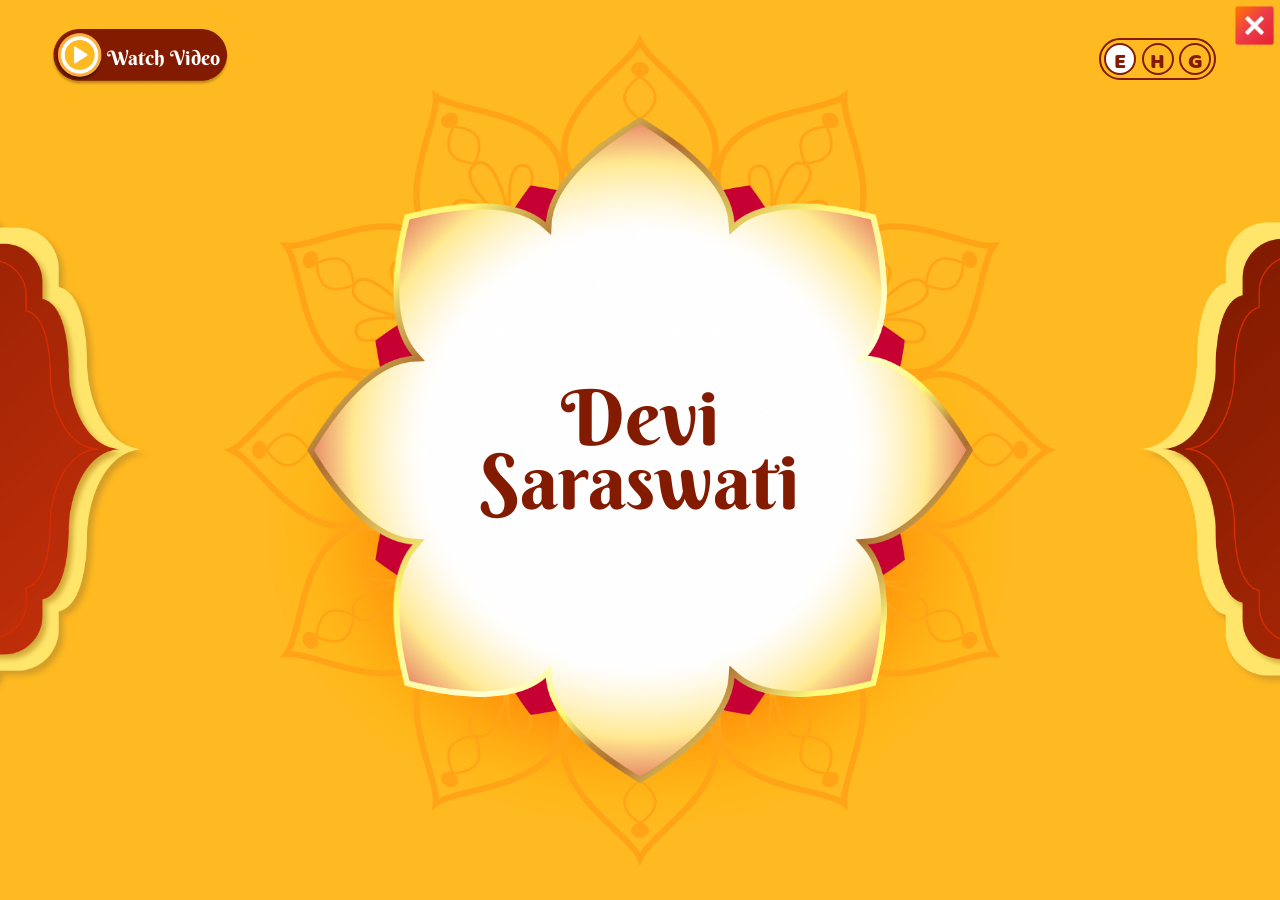
==== commit f521bd26: "Fix scrollbar/overflow bugs, simplify back navigation, trim Font Awesome and unused assets - Fix ind" ====
--- a/index.html
+++ b/index.html
@@ -22,6 +22,11 @@
     </script>
 
     <style>
+      html,
+      body {
+        overflow: hidden;
+      }
+
       /* Show every entrance animation in its final state on a return visit. */
       .restore-index-transition *,
       .restore-index-transition *::before,
@@ -48,7 +53,11 @@
     <!-- Icons for the custom video controls -->
     <link
       rel="stylesheet"
-      href="./fontawesome/css/all.min.css"
+      href="./fontawesome/css/fontawesome.min.css"
+    />
+    <link
+      rel="stylesheet"
+      href="./fontawesome/css/solid.min.css"
     />
 
     <style>
@@ -583,7 +592,7 @@
             disablePictureInPicture
           >
             <source
-              src="./assets/videos/He Sharde Maa_.mp4"
+              src="./assets/videos/he-sharde-maa.mp4"
               type="video/mp4"
             />
 
@@ -704,7 +713,8 @@
       </div>
     </div>
 
-    <script src="./assets/js/app.js"></script>
+    <script src="./assets/js/data.js"></script>
+<script src="./assets/js/app.js"></script>
     <script src="./assets/js/djp.js"></script>
 
     <script>
--- a/assets/css/style.css
+++ b/assets/css/style.css
@@ -1,3 +1,7 @@
+:root {
+  --mask-box-img: url("[data-uri]");
+}
+
 @font-face {
   font-family: "BalooRegular";
   src: url("../../fonts/Baloo Regular 400.ttf") format("truetype");
@@ -392,7 +396,7 @@
 }
 
 .center {
-  width: 65vw;
+  width: min(65vw, 100vh);
   height: 100%;
   position: absolute;
   top: 50%;
@@ -431,7 +435,7 @@
   position: absolute;
   top: 50%;
   left: 50%;
-  width: 70%;
+  width: 80%;
   transform: translate(-50%, -50%);
   cursor: pointer !important;
   z-index: 25;
@@ -749,12 +753,12 @@
   z-index: 20;
   overflow: hidden;
 
-  -webkit-mask-image: url("../images/mask-box.png");
+  -webkit-mask-image: var(--mask-box-img);
   -webkit-mask-repeat: no-repeat;
   -webkit-mask-position: center;
   -webkit-mask-size: contain;
 
-  mask-image: url("../images/mask-box.png");
+  mask-image: var(--mask-box-img);
   mask-repeat: no-repeat;
   mask-position: center;
   mask-size: contain;
@@ -772,32 +776,6 @@
   display: block;
 }
 
-.prev-btn {
-  position: absolute;
-  bottom: 5%;
-  left: 46%;
-  transform: translateX(-50%);
-  width: 2.5vw;
-  height: 2.5vw;
-  border-radius: 50%;
-  background-color: #821B00;
-  display: flex;
-  justify-content: center;
-  align-items: center;
-  transform: scale(0.8);
-  transition: transform 0.35s ease;
-}
-
-.prev-btn img {
-  width: 50%;
-  object-fit: contain;
-  display: block;
-}
-
-.prev-btn:hover {
-  background-color: white;
-  transform: scale(1.01);
-}
 
 .inner-container {
   width: 80%;
--- a/fontawesome/css/solid.min.css
+++ b/fontawesome/css/solid.min.css
@@ -0,0 +1,6 @@
+/*!
+ * Font Awesome Free 6.7.2 by @fontawesome - https://fontawesome.com
+ * License - https://fontawesome.com/license/free (Icons: CC BY 4.0, Fonts: SIL OFL 1.1, Code: MIT License)
+ * Copyright 2024 Fonticons, Inc.
+ */
+:host,:root{--fa-style-family-classic:"Font Awesome 6 Free";--fa-font-solid:normal 900 1em/1 "Font Awesome 6 Free"}@font-face{font-family:"Font Awesome 6 Free";font-style:normal;font-weight:900;font-display:block;src:url(../webfonts/fa-solid-900.woff2) format("woff2"),url(../webfonts/fa-solid-900.ttf) format("truetype")}.fa-solid,.fas{font-weight:900}
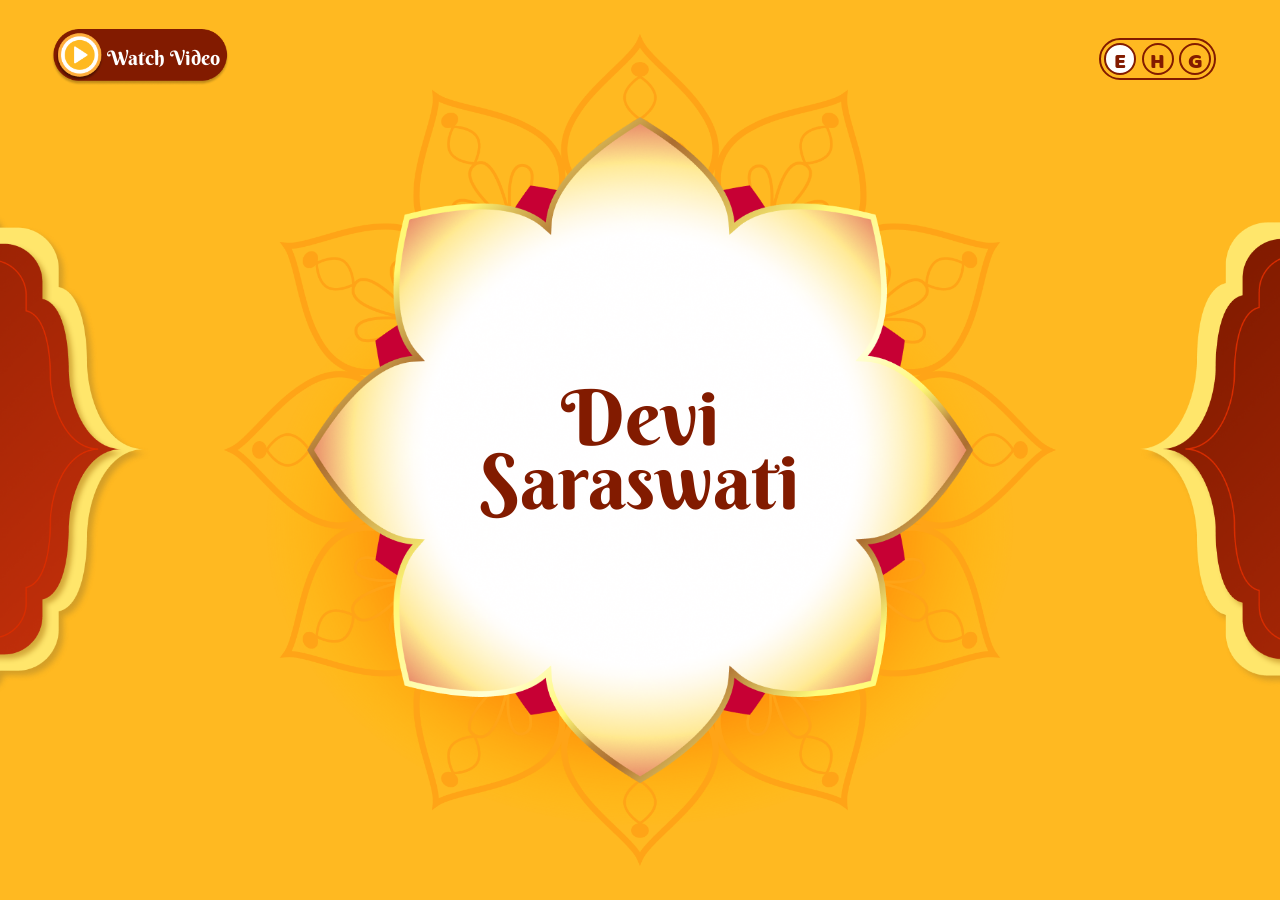
==== commit 872fc926: "Remove djp.js and close.png, set popup video preload, rename files without spaces Co-Authored-By: Cl" ====
--- a/index.html
+++ b/index.html
@@ -471,7 +471,7 @@
       <!-- Left decoration -->
       <div class="left-design">
         <img
-          src="./assets/images/Group 1.png"
+          src="./assets/images/Group-1.png"
           alt=""
         />
       </div>
@@ -479,7 +479,7 @@
       <!-- Right decoration -->
       <div class="right-design">
         <img
-          src="./assets/images/Group 2.png"
+          src="./assets/images/Group-2.png"
           alt=""
         />
       </div>
@@ -495,7 +495,7 @@
 
         <div class="flower">
           <img
-            src="./assets/images/design 1.png"
+            src="./assets/images/design-1.png"
             alt=""
           />
         </div>
@@ -509,7 +509,7 @@
 
         <div class="devi-img">
           <img
-            src="./assets/images/devi_ 1.png"
+            src="./assets/images/devi-1.png"
             alt="Devi Saraswati"
           />
         </div>
@@ -524,7 +524,7 @@
           class="topic-1 topic"
         >
           <img
-            src="./assets/images/Group 1321314345.png"
+            src="./assets/images/Group-1321314345.png"
             alt=""
           />
 
@@ -536,7 +536,7 @@
           class="topic-2 topic"
         >
           <img
-            src="./assets/images/Group 1321314345.png"
+            src="./assets/images/Group-1321314345.png"
             alt=""
           />
 
@@ -548,7 +548,7 @@
           class="topic-3 topic"
         >
           <img
-            src="./assets/images/Group 1321314345.png"
+            src="./assets/images/Group-1321314345.png"
             alt=""
           />
 
@@ -586,7 +586,7 @@
           <video
             class="popup-video"
             id="popupVideo"
-            preload="metadata"
+            preload="none"
             playsinline
             controlsList="nodownload noplaybackrate"
             disablePictureInPicture
@@ -715,7 +715,6 @@
 
     <script src="./assets/js/data.js"></script>
 <script src="./assets/js/app.js"></script>
-    <script src="./assets/js/djp.js"></script>
 
     <script>
       // ===== Video Elements =====
--- a/assets/css/style.css
+++ b/assets/css/style.css
@@ -4,7 +4,7 @@
 
 @font-face {
   font-family: "BalooRegular";
-  src: url("../../fonts/Baloo Regular 400.ttf") format("truetype");
+  src: url("../../fonts/Baloo-Regular-400.ttf") format("truetype");
   font-weight: 400;
   font-style: normal;
   font-display: swap;
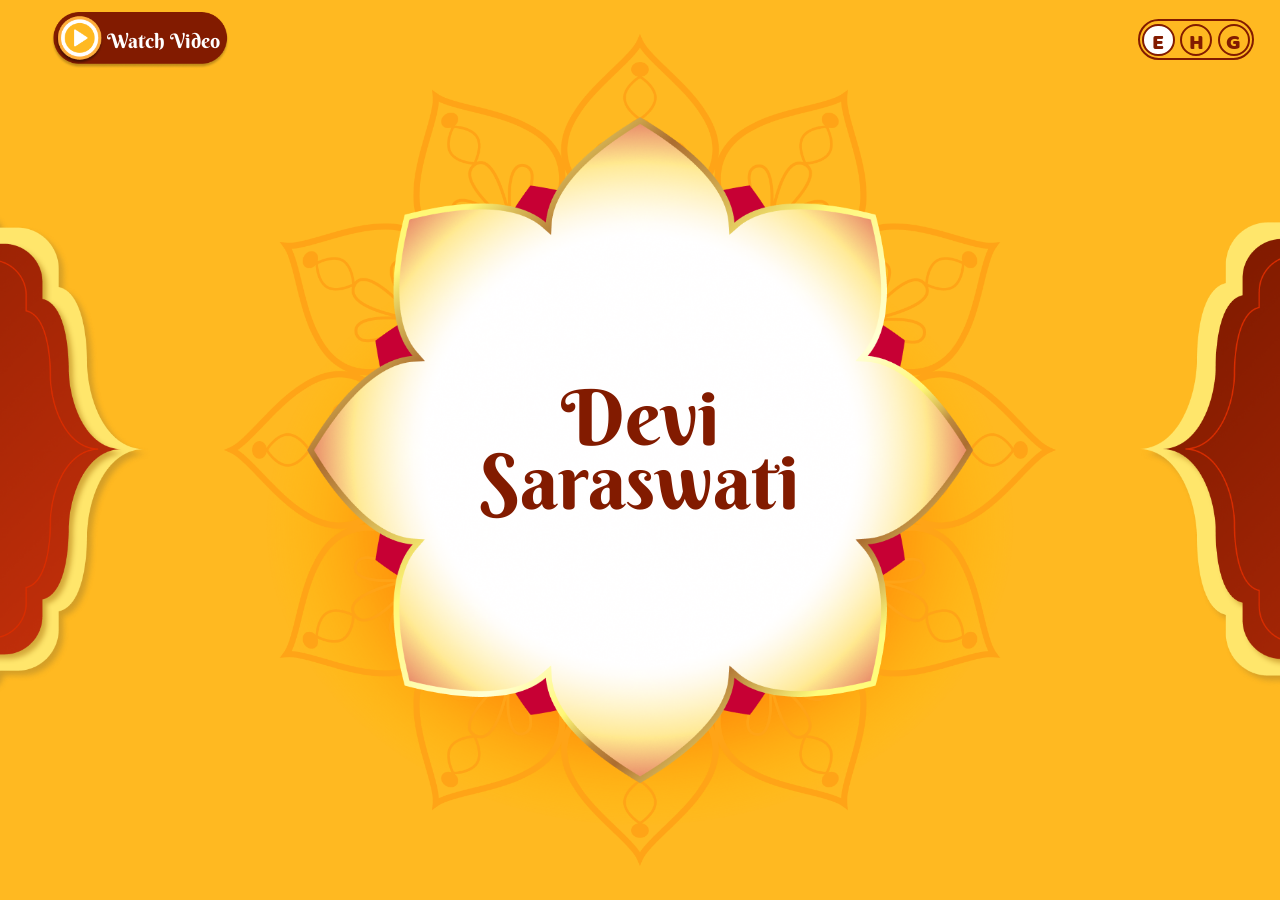
==== commit d13b22c3: "Add topic 1-3 switcher, fix arrows, English default, absolute top buttons, in-place home reset Co-Au" ====
--- a/index.html
+++ b/index.html
@@ -10,21 +10,61 @@
       const INDEX_TRANSITION_KEY =
         "deviSaraswatiIndexTransitionCompleted";
 
-      if (
-        localStorage.getItem(
-          INDEX_TRANSITION_KEY,
-        ) === "true"
-      ) {
-        document.documentElement.classList.add(
-          "restore-index-transition",
-        );
-      }
+      // Saved progress only counts within the same browser tab session, so
+      // a fresh visit always starts from the beginning.
+      const INDEX_SESSION_KEY =
+        "deviSaraswatiIndexSession";
+
+      try {
+        if (
+          sessionStorage.getItem(
+            INDEX_SESSION_KEY,
+          ) !== "true"
+        ) {
+          localStorage.removeItem(
+            INDEX_TRANSITION_KEY,
+          );
+          localStorage.removeItem(
+            "saraswatiPageState",
+          );
+        }
+      } catch (error) {}
+
+      // Skip the entrance animations only when the visitor has already
+      // clicked through them (saved progress), never on a fresh page.
+      try {
+        const savedIndexState = JSON.parse(
+          localStorage.getItem("saraswatiPageState") ||
+            "{}",
+        );
+
+        if (
+          savedIndexState.firstAnimationDone ||
+          savedIndexState.firstStageRunning ||
+          savedIndexState.secondAnimationDone
+        ) {
+          document.documentElement.classList.add(
+            "restore-index-transition",
+          );
+        }
+      } catch (error) {}
     </script>
 
     <style>
+      /* Hidden scrollbar; the page scrolls vertically only when the
+         content is taller than the window (same technique as gyanpanchami). */
+      html {
+        scrollbar-width: none;
+      }
+
+      ::-webkit-scrollbar {
+        display: none;
+      }
+
       html,
       body {
-        overflow: hidden;
+        overflow-x: hidden;
+        overflow-y: auto;
       }
 
       /* Show every entrance animation in its final state on a return visit. */
@@ -68,8 +108,8 @@
          this file, not to the css folder.
          ========================================= */
       .video-play-btn {
-        position: fixed;
-        top: 2vw;
+        position: absolute;
+        top: 0.7vw;
         left: 4vw;
         width: 14vw;
         height: 5vw;
@@ -875,12 +915,14 @@
       const homeBtn =
         document.querySelector(".home-btn");
 
-      // Remember that this page's entrance transition has already run.
-      // Topic-page navigation does not clear this value.
-      localStorage.setItem(
-        INDEX_TRANSITION_KEY,
-        "true",
-      );
+      // Remember this tab session so saved progress is kept when returning
+      // from a topic page. (Progress itself is saved by app.js.)
+      try {
+        sessionStorage.setItem(
+          INDEX_SESSION_KEY,
+          "true",
+        );
+      } catch (error) {}
 
       // ===== Play Audio =====
       function playAudio(audio) {
@@ -1560,17 +1602,9 @@
           function (event) {
             event.preventDefault();
 
-            // Only this page's home button resets the saved transition.
-            localStorage.removeItem(
-              INDEX_TRANSITION_KEY,
-            );
-
+            // The animation reset itself is done by app.js
+            // (resetTransitions), so the page is not reloaded.
             playAudio(homeAudio);
-
-            setTimeout(function () {
-              window.location.href =
-                "index.html";
-            }, 500);
           },
         );
       }
--- a/assets/css/style.css
+++ b/assets/css/style.css
@@ -60,6 +60,7 @@
 }
 
 body {
+  position: relative;
   width: 100vw !important;
   height: 100%;
   background-image: url("../images/background.png");
@@ -191,8 +192,8 @@
 }
 
 .home-btn {
-  position: fixed;
-  top: 3vw;
+  position: absolute;
+  top: 1.5vw;
   left: 4vw;
   width: 3.5vw;
   z-index: 2;
@@ -304,9 +305,9 @@
 }
 
 .language-container {
-  position: fixed;
-  top: 3vw;
-  right: 5vw;
+  position: absolute;
+  top: 1.5vw;
+  right: 2vw;
   display: flex;
   width: 8.4vw;
   padding: 0.2vw;
@@ -746,18 +747,13 @@
 .left-container .mask {
   position: absolute;
   top: 50%;
-  left: 55%;
-  width: 60%;
+  left: 55.2%;
+  width: 65%;
   height: 100%;
   transform: translate(-63%, -50%);
   z-index: 20;
   overflow: hidden;
 
-  -webkit-mask-image: var(--mask-box-img);
-  -webkit-mask-repeat: no-repeat;
-  -webkit-mask-position: center;
-  -webkit-mask-size: contain;
-
   mask-image: var(--mask-box-img);
   mask-repeat: no-repeat;
   mask-position: center;
@@ -768,7 +764,7 @@
   position: absolute;
   top: 50%;
   left: 50%;
-  width: 100%;
+  width: 170%;
   height: 100%;
   object-fit: contain;
   transform: translate(-50%, -50%);
